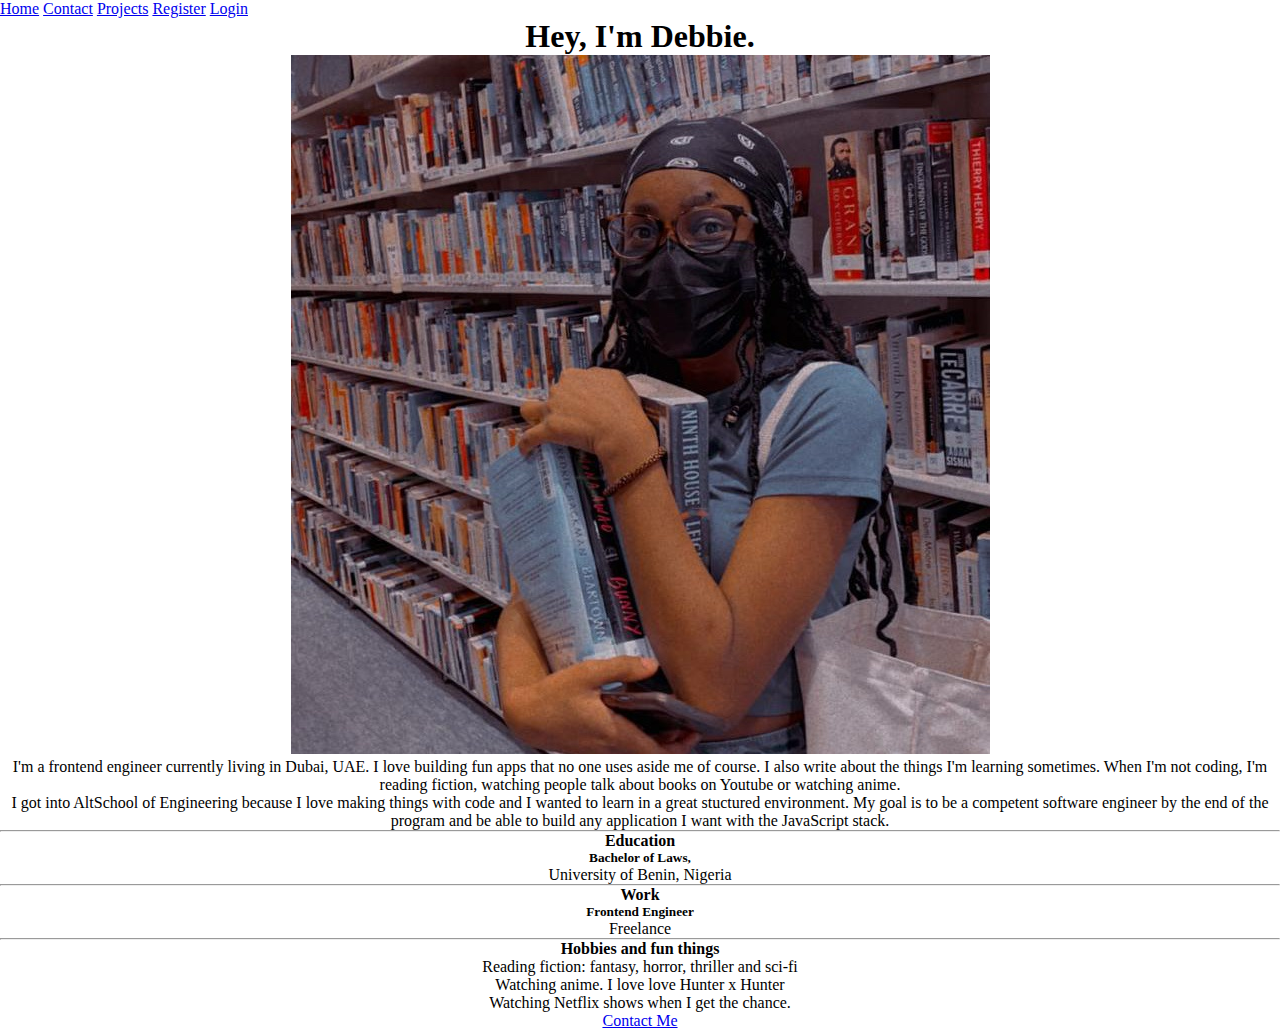
==== index.html @ a8f2173e "added all the prelim content" ====
<!DOCTYPE html>
<html lang="en">
<head>
    <meta charset="UTF-8">
    <meta http-equiv="X-UA-Compatible" content="IE=edge">
    <meta name="viewport" content="width=device-width, initial-scale=1.0">
    <title>Debbie - Frontend Developer</title>
    <link rel="stylesheet" href="/style.css">
</head>
<body>
    <nav class="navbar">
        <ul>
            <a href="index.html">Home</a> 
            <a href="contact.html">Contact</a> 
            <a href="calculator.html">Projects</a>
            <a href="register.html">Register</a>
            <a href="login.html">Login</a>
        </ul>
    </nav>


    <main>
        <h1>Hey, I'm Debbie.</h1>
        <img src="debbie.jpg" alt="a photo of debbie">
        <p>I'm a frontend engineer currently living in Dubai, UAE. I love building fun apps that no one uses aside me of course. I also write about the things I'm learning sometimes. When I'm not coding, I'm reading fiction, watching people talk about books on Youtube or watching anime.</p>
        <p>I got into AltSchool of Engineering because I love making things with code and I wanted to learn in a great stuctured environment. My goal is to be a competent software engineer by the end of the program and be able to build any application I want with the JavaScript stack.</p>


        <hr>
        <h4>Education</h4>
        <h5>Bachelor of Laws,</h5> 
        <p>University of Benin, Nigeria</p>

        <hr>
        <h4>Work</h4>
        <h5>Frontend Engineer</h5> 
        <p>Freelance</p>

        <hr>
        <h4>Hobbies and fun things</h4>
        <ul>
            <li>Reading fiction: fantasy, horror, thriller and sci-fi</li>
            <li>Watching anime. I love love Hunter x Hunter</li>
            <li>Watching Netflix shows when I get the chance. </li>
        </ul>
        <a href="contact.html">Contact Me</a>
    </main>
    
    




</body>
</html>
---- style.css ----
* {
    padding: 0;
    margin: 0;
}

/* Homepage styles */
main {
    text-align: center;
}
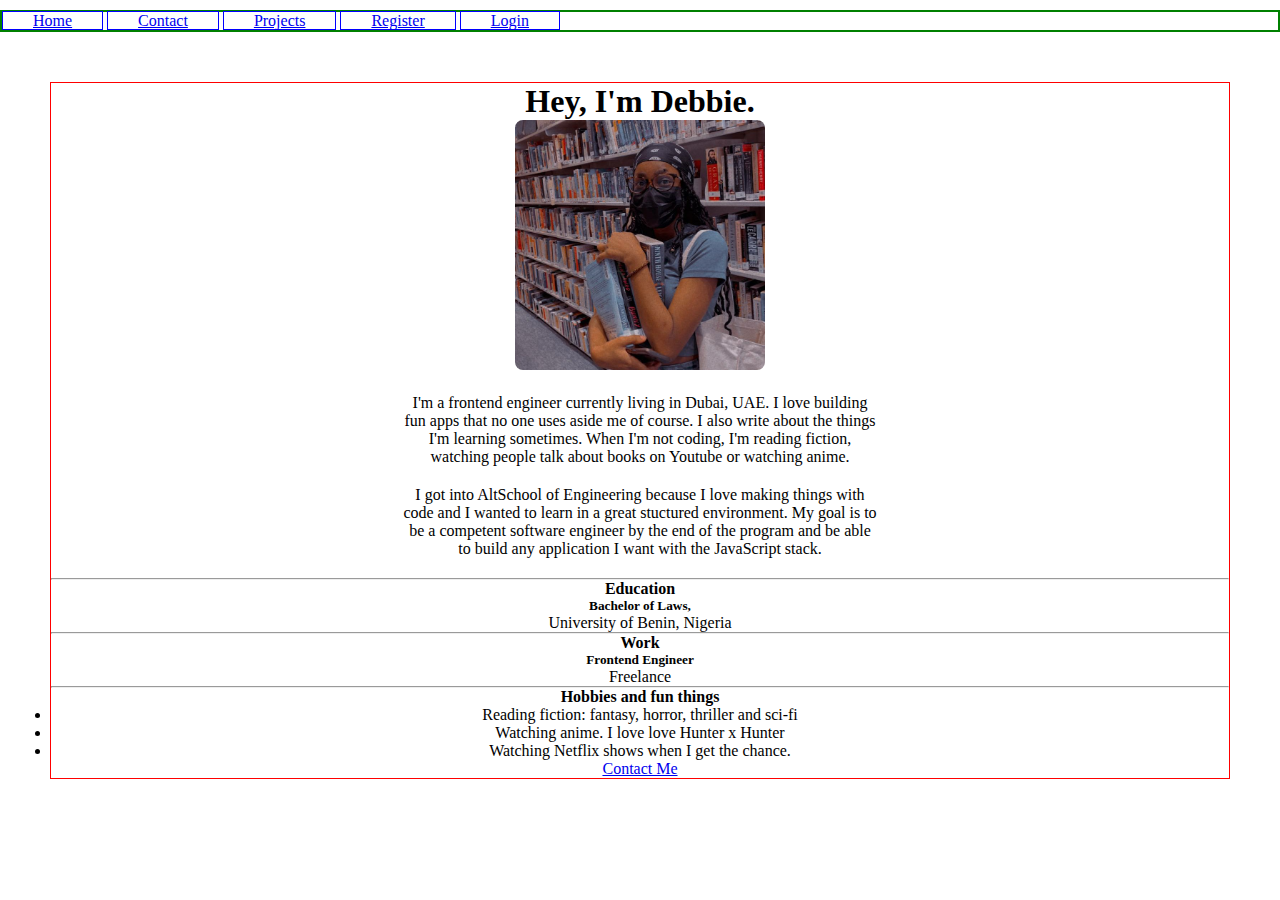
==== commit 7c95e72d: "added some basic styling" ====
--- a/index.html
+++ b/index.html
@@ -22,8 +22,8 @@
     <main>
         <h1>Hey, I'm Debbie.</h1>
         <img src="debbie.jpg" alt="a photo of debbie">
-        <p>I'm a frontend engineer currently living in Dubai, UAE. I love building fun apps that no one uses aside me of course. I also write about the things I'm learning sometimes. When I'm not coding, I'm reading fiction, watching people talk about books on Youtube or watching anime.</p>
-        <p>I got into AltSchool of Engineering because I love making things with code and I wanted to learn in a great stuctured environment. My goal is to be a competent software engineer by the end of the program and be able to build any application I want with the JavaScript stack.</p>
+        <p class="about-me">I'm a frontend engineer currently living in Dubai, UAE. I love building fun apps that no one uses aside me of course. I also write about the things I'm learning sometimes. When I'm not coding, I'm reading fiction, watching people talk about books on Youtube or watching anime.</p>
+        <p class="about-me">I got into AltSchool of Engineering because I love making things with code and I wanted to learn in a great stuctured environment. My goal is to be a competent software engineer by the end of the program and be able to build any application I want with the JavaScript stack.</p>
 
 
         <hr>
--- a/style.css
+++ b/style.css
@@ -4,6 +4,64 @@
 }
 
 /* Homepage styles */
+nav {
+    margin-top: 10px;
+    border: 2px solid green;
+}
+
+nav a {
+    padding-left: 30px;
+    padding-right: 30px;
+    border: 1px solid blue;
+}
+
 main {
     text-align: center;
-}+    border: 1px solid red;
+    margin: 50px;
+}
+
+.about-me {
+    margin: 20px 350px 20px 350px;
+}
+
+hr {
+    width: 
+}
+
+img {
+    height: 250px;
+    width: 250px;
+    border-radius: 8px;
+}
+
+/* Form styles  */
+input[type=text], select, textarea {
+    width: 100%;
+    padding: 12px;
+    border: 1px solid #ccc;
+    border-radius: 4px;
+    box-sizing: border-box;
+    margin-top: 6px;
+    margin-bottom: 16px;
+    resize: vertical;
+}
+
+#submit {
+    background-color: #04AA6D;
+    color: white;
+    padding: 12px 20px;
+    border: none;
+    border-radius: 4px;
+    cursor: pointer;
+}
+
+#submit:hover {
+    background-color: #45a049;
+}
+
+.form-container {
+    border-radius: 5px;
+    background-color: #f2f2f2;
+    padding: 20px;
+  }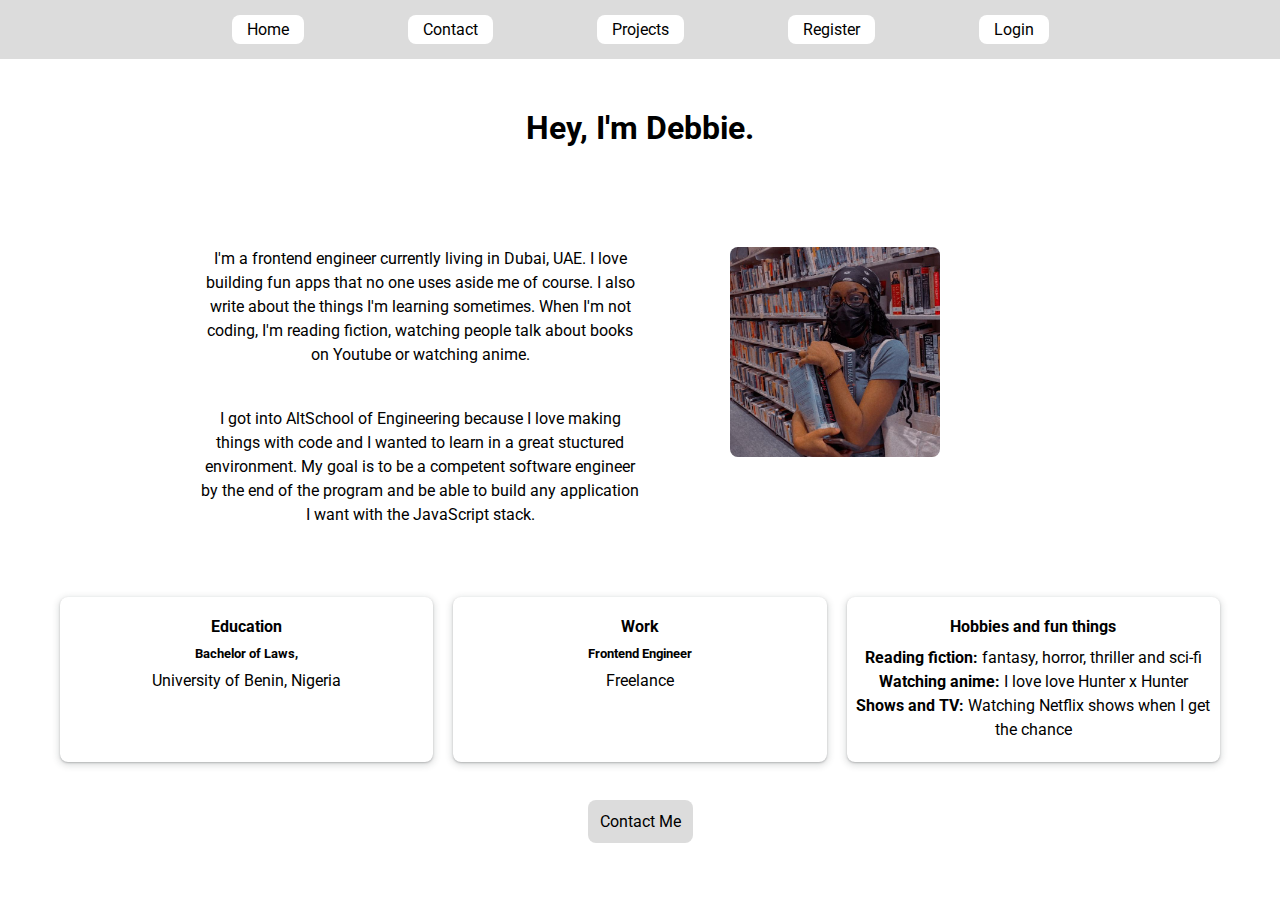
==== commit d429d525: "added some more styling and fixed the forms" ====
--- a/index.html
+++ b/index.html
@@ -6,6 +6,9 @@
     <meta name="viewport" content="width=device-width, initial-scale=1.0">
     <title>Debbie - Frontend Developer</title>
     <link rel="stylesheet" href="/style.css">
+    <link rel="preconnect" href="https://fonts.googleapis.com">
+    <link rel="preconnect" href="https://fonts.gstatic.com" crossorigin>
+    <link href="https://fonts.googleapis.com/css2?family=Open+Sans:ital,wght@0,300;0,400;0,500;1,300;1,400;1,500&family=Roboto:wght@300;400;500&display=swap" rel="stylesheet">
 </head>
 <body>
     <nav class="navbar">
@@ -21,30 +24,44 @@
 
     <main>
         <h1>Hey, I'm Debbie.</h1>
-        <img src="debbie.jpg" alt="a photo of debbie">
-        <p class="about-me">I'm a frontend engineer currently living in Dubai, UAE. I love building fun apps that no one uses aside me of course. I also write about the things I'm learning sometimes. When I'm not coding, I'm reading fiction, watching people talk about books on Youtube or watching anime.</p>
-        <p class="about-me">I got into AltSchool of Engineering because I love making things with code and I wanted to learn in a great stuctured environment. My goal is to be a competent software engineer by the end of the program and be able to build any application I want with the JavaScript stack.</p>
+        <div class="row">
+            <div class="column">
+                <p class="about-me">I'm a frontend engineer currently living in Dubai, UAE. I love building fun apps that no one uses aside me of course. I also write about the things I'm learning sometimes. When I'm not coding, I'm reading fiction, watching people talk about books on Youtube or watching anime.</p>
+                <p class="about-me">I got into AltSchool of Engineering because I love making things with code and I wanted to learn in a great stuctured environment. My goal is to be a competent software engineer by the end of the program and be able to build any application I want with the JavaScript stack.</p>
+            </div>
+
+            <div class="column">
+                <img src="debbie.jpg" alt="a photo of debbie"> 
+            </div>
+        </div>
+        
+        <div class="info-row">
+            <div class="col">
+                <h4>Education</h4>
+                <h5>Bachelor of Laws,</h5> 
+                <p>University of Benin, Nigeria</p>
+            </div>
+            <div class="col">
+                <h4>Work</h4>
+                <h5>Frontend Engineer</h5> 
+                <p>Freelance</p>
+            </div>
+            <div class="col">
+                <h4>Hobbies and fun things</h4>
+                <ul>
+                    <li><span>Reading fiction:</span> fantasy, horror, thriller and sci-fi</li>
+                    <li><span>Watching anime:</span> I love love Hunter x Hunter</li>
+                    <li><span>Shows and TV: </span>Watching Netflix shows when I get the chance </li>
+                </ul>
+            </div>
+        </div>
 
 
-        <hr>
-        <h4>Education</h4>
-        <h5>Bachelor of Laws,</h5> 
-        <p>University of Benin, Nigeria</p>
+    </main>
 
-        <hr>
-        <h4>Work</h4>
-        <h5>Frontend Engineer</h5> 
-        <p>Freelance</p>
-
-        <hr>
-        <h4>Hobbies and fun things</h4>
-        <ul>
-            <li>Reading fiction: fantasy, horror, thriller and sci-fi</li>
-            <li>Watching anime. I love love Hunter x Hunter</li>
-            <li>Watching Netflix shows when I get the chance. </li>
-        </ul>
+    <footer class="footer">
         <a href="contact.html">Contact Me</a>
-    </main>
+    </footer>
     
     
 
--- a/style.css
+++ b/style.css
@@ -1,42 +1,118 @@
 * {
     padding: 0;
     margin: 0;
+    font-family: 'Open Sans', sans-serif;
+    font-family: 'Roboto', sans-serif;
+    
 }
 
-/* Homepage styles */
+/* Navigation bar styles */
 nav {
-    margin-top: 10px;
-    border: 2px solid green;
+    padding-top: 20px;
+    padding-bottom: 20px;
+    padding-right: 0;
+    text-align: center;
+    background-color: gainsboro
 }
 
 nav a {
-    padding-left: 30px;
-    padding-right: 30px;
-    border: 1px solid blue;
+    padding: 5px  15px 5px 15px;
+    margin-left: 50px;
+    margin-right: 50px;
+    border-radius: 8px;
+    text-decoration: none;
+    color: black;
+    background-color: white;
+    border-radius: 8px;
+    
 }
 
+ul {
+    list-style: none;
+}
+
+/* Main content styles */
 main {
     text-align: center;
-    border: 1px solid red;
+    /* border: 1px solid red; */
     margin: 50px;
 }
 
-.about-me {
-    margin: 20px 350px 20px 350px;
+.row {
+    display: flex;
 }
 
-hr {
-    width: 
+.info-row {
+    display: flex;
+    
+}
+
+.col {
+    flex: 33.33%;
+    padding-top: 20px;
+    padding-bottom: 20px;
+    box-shadow: rgba(60, 64, 67, 0.3) 0px 1px 2px 0px, rgba(60, 64, 67, 0.15) 0px 2px 6px 2px;
+    margin-left: 10px;
+    margin-right: 10px;
+    border-radius: 8px;
+}
+
+.col h4, h5 {
+    padding-bottom: 10px;
+}
+
+span {
+    font-weight: bold;
+}
+
+li {
+    line-height: 1.5;
+}
+
+
+.column {
+    flex: 50%;
+    /* border: 3px solid green; */
+    height: 300px;
+    padding-top: 50px;
+    margin-bottom: 50px;
+    margin-top: 50px;
+}
+
+.column:nth-child(1) {
+    /* border: 3px solid red; */
+    line-height: 1.5;
 }
 
 img {
-    height: 250px;
-    width: 250px;
+    /* border: 2px solid greenyellow; */
+    margin-right: 200px;
+}
+
+.about-me {
+    margin-bottom: 40px;
+    margin-left: 150px;
+}
+
+img {
+    height: 210px;
+    width: 210px;
     border-radius: 8px;
 }
 
 /* Form styles  */
-input[type=text], select, textarea {
+h3 {
+    text-align: center;
+    padding-top: 50px;
+    padding-bottom: 50px;
+}
+
+.form-container {
+    margin-left: 300px;
+    margin-right: 300px;
+}
+
+input[type=text], input[type=email], input[type=password], input[type=number], select, textarea {
     width: 100%;
     padding: 12px;
     border: 1px solid #ccc;
@@ -64,4 +140,19 @@
     border-radius: 5px;
     background-color: #f2f2f2;
     padding: 20px;
-  }+}
+
+
+/* Footer styles  */
+footer {
+    text-align: center;
+    margin-bottom: 50px;
+}
+
+footer a {
+    background-color: gainsboro;
+    padding: 12px;
+    border-radius: 8px;
+    text-decoration: none;
+    color:black;
+}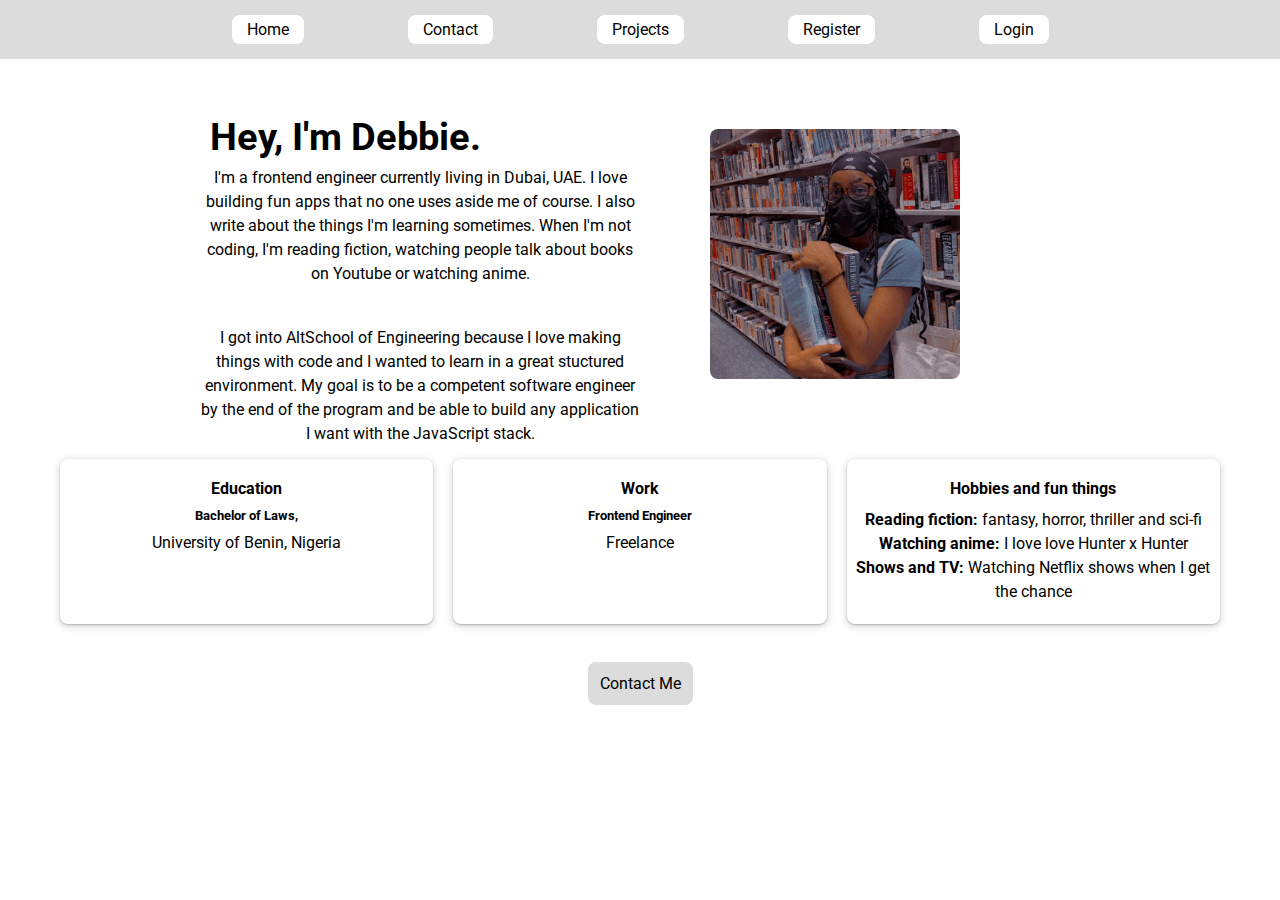
==== commit f6b7845a: "fixed h1 and image" ====
--- a/index.html
+++ b/index.html
@@ -23,9 +23,10 @@
 
 
     <main>
-        <h1>Hey, I'm Debbie.</h1>
+        
         <div class="row">
             <div class="column">
+                <h1>Hey, I'm Debbie.</h1>
                 <p class="about-me">I'm a frontend engineer currently living in Dubai, UAE. I love building fun apps that no one uses aside me of course. I also write about the things I'm learning sometimes. When I'm not coding, I'm reading fiction, watching people talk about books on Youtube or watching anime.</p>
                 <p class="about-me">I got into AltSchool of Engineering because I love making things with code and I wanted to learn in a great stuctured environment. My goal is to be a competent software engineer by the end of the program and be able to build any application I want with the JavaScript stack.</p>
             </div>
--- a/style.css
+++ b/style.css
@@ -47,6 +47,11 @@
     
 }
 
+h1 {
+    text-align: center;
+    font-size: 38px;
+}
+
 .col {
     flex: 33.33%;
     padding-top: 20px;
@@ -74,9 +79,8 @@
     flex: 50%;
     /* border: 3px solid green; */
     height: 300px;
-    padding-top: 50px;
     margin-bottom: 50px;
-    margin-top: 50px;
+    
 }
 
 .column:nth-child(1) {
@@ -86,6 +90,7 @@
 
 img {
     /* border: 2px solid greenyellow; */
+    margin-top: 20px;
     margin-right: 200px;
 }
 
@@ -95,8 +100,8 @@
 }
 
 img {
-    height: 210px;
-    width: 210px;
+    height: 250px;
+    width: 250px;
     border-radius: 8px;
 }
 
@@ -108,8 +113,11 @@
 }
 
 .form-container {
-    margin-left: 300px;
-    margin-right: 300px;
+    margin-left: 350px;
+    margin-right: 350px;
+    border-radius: 5px;
+    background-color: #f2f2f2;
+    padding: 20px;
 }
 
 input[type=text], input[type=email], input[type=password], input[type=number], select, textarea {
@@ -136,12 +144,6 @@
     background-color: #45a049;
 }
 
-.form-container {
-    border-radius: 5px;
-    background-color: #f2f2f2;
-    padding: 20px;
-}
-
 
 /* Footer styles  */
 footer {
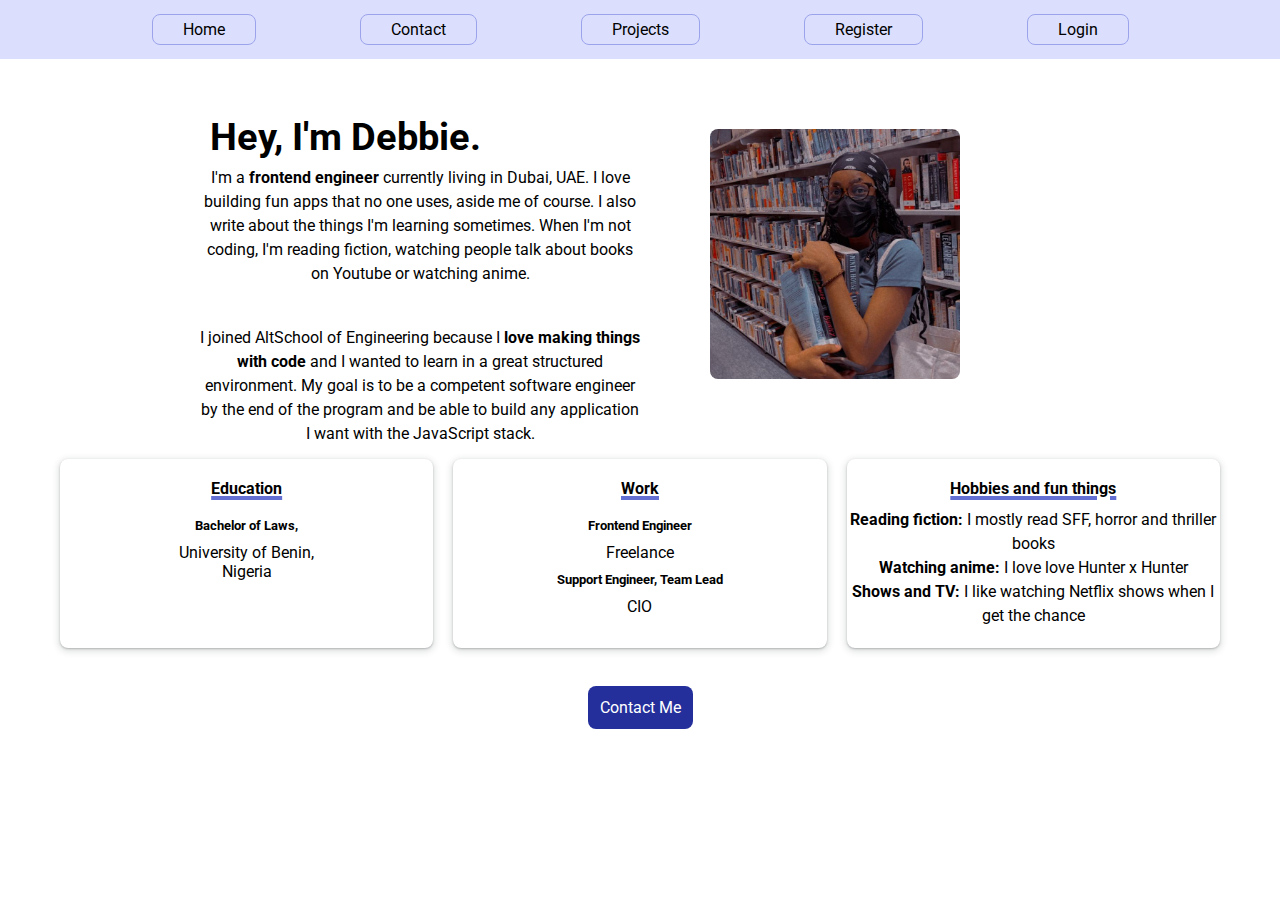
==== commit 236edacc: "fixed the header" ====
--- a/index.html
+++ b/index.html
@@ -27,8 +27,8 @@
         <div class="row">
             <div class="column">
                 <h1>Hey, I'm Debbie.</h1>
-                <p class="about-me">I'm a frontend engineer currently living in Dubai, UAE. I love building fun apps that no one uses aside me of course. I also write about the things I'm learning sometimes. When I'm not coding, I'm reading fiction, watching people talk about books on Youtube or watching anime.</p>
-                <p class="about-me">I got into AltSchool of Engineering because I love making things with code and I wanted to learn in a great stuctured environment. My goal is to be a competent software engineer by the end of the program and be able to build any application I want with the JavaScript stack.</p>
+                <p class="about-me">I'm a <span id="keywords">frontend engineer</span> currently living in Dubai, UAE. I love building fun apps that no one uses, aside me of course. I also write about the things I'm learning sometimes. When I'm not coding, I'm reading fiction, watching people talk about books on Youtube or watching anime.</p>
+                <p class="about-me">I joined AltSchool of Engineering because I <span id="keywords">love making things with code</span> and I wanted to learn in a great structured environment. My goal is to be a competent software engineer by the end of the program and be able to build any application I want with the JavaScript stack.</p>
             </div>
 
             <div class="column">
@@ -40,19 +40,21 @@
             <div class="col">
                 <h4>Education</h4>
                 <h5>Bachelor of Laws,</h5> 
-                <p>University of Benin, Nigeria</p>
+                <p>University of Benin, <br> Nigeria</p>
             </div>
             <div class="col">
                 <h4>Work</h4>
                 <h5>Frontend Engineer</h5> 
                 <p>Freelance</p>
+                <h5>Support Engineer, Team Lead</h5> 
+                <p>CIO</p>
             </div>
             <div class="col">
                 <h4>Hobbies and fun things</h4>
                 <ul>
-                    <li><span>Reading fiction:</span> fantasy, horror, thriller and sci-fi</li>
+                    <li><span>Reading fiction:</span> I mostly read SFF, horror and thriller books</li>
                     <li><span>Watching anime:</span> I love love Hunter x Hunter</li>
-                    <li><span>Shows and TV: </span>Watching Netflix shows when I get the chance </li>
+                    <li><span>Shows and TV: </span> I like watching Netflix shows when I get the chance </li>
                 </ul>
             </div>
         </div>
--- a/style.css
+++ b/style.css
@@ -12,19 +12,22 @@
     padding-bottom: 20px;
     padding-right: 0;
     text-align: center;
-    background-color: gainsboro
+    background-color: #DBDFFD;
 }
 
 nav a {
-    padding: 5px  15px 5px 15px;
+    padding: 5px  30px 5px 30px;
     margin-left: 50px;
     margin-right: 50px;
     border-radius: 8px;
     text-decoration: none;
     color: black;
-    background-color: white;
+    border: 1px solid #9BA3EB;
     border-radius: 8px;
-    
+}
+
+nav a:hover {
+    background-color: #9BA3EB;
 }
 
 ul {
@@ -43,8 +46,7 @@
 }
 
 .info-row {
-    display: flex;
-    
+    display: flex; 
 }
 
 h1 {
@@ -68,6 +70,16 @@
 
 span {
     font-weight: bold;
+}
+
+.col h4 {
+    text-decoration: underline;
+    text-decoration-color: #646FD4;
+    text-decoration-thickness: 4px;
+}
+
+.col h5 {
+    padding-top: 10px;
 }
 
 li {
@@ -98,6 +110,7 @@
     margin-bottom: 40px;
     margin-left: 150px;
 }
+
 
 img {
     height: 250px;
@@ -132,16 +145,17 @@
 }
 
 #submit {
-    background-color: #04AA6D;
+    background-color: #242F9B;
+    padding: 10px 15px;
+    border-radius: 8px;
+    text-decoration: none;
     color: white;
-    padding: 12px 20px;
     border: none;
-    border-radius: 4px;
     cursor: pointer;
 }
 
 #submit:hover {
-    background-color: #45a049;
+    background-color: #9BA3EB;
 }
 
 
@@ -152,9 +166,10 @@
 }
 
 footer a {
-    background-color: gainsboro;
+    background-color: #242F9B;
     padding: 12px;
     border-radius: 8px;
     text-decoration: none;
-    color:black;
-}+    color: white;
+}
+
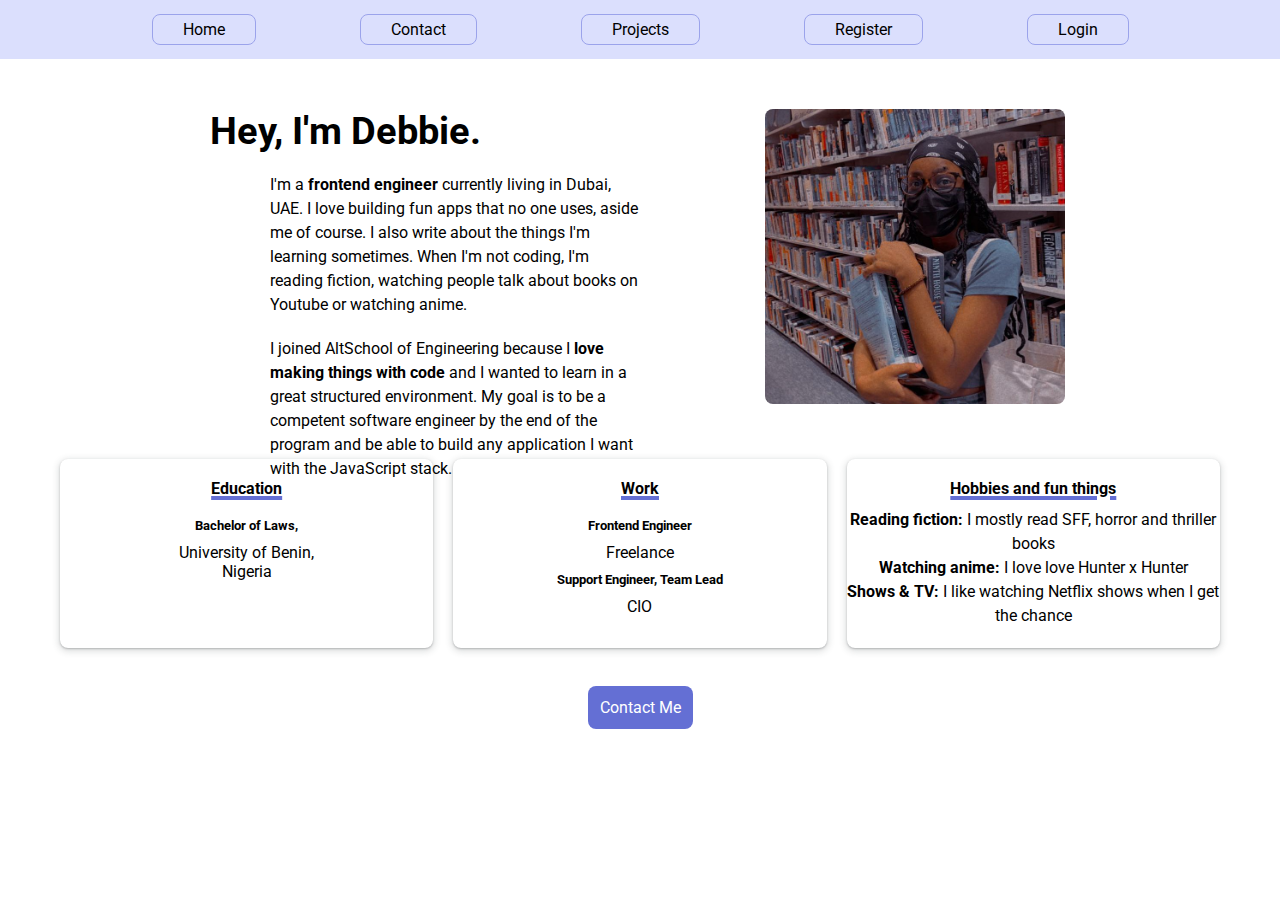
==== commit bbd42b98: "cleaned up the buttons" ====
--- a/index.html
+++ b/index.html
@@ -54,7 +54,7 @@
                 <ul>
                     <li><span>Reading fiction:</span> I mostly read SFF, horror and thriller books</li>
                     <li><span>Watching anime:</span> I love love Hunter x Hunter</li>
-                    <li><span>Shows and TV: </span> I like watching Netflix shows when I get the chance </li>
+                    <li><span>Shows & TV: </span> I like watching Netflix shows when I get the chance </li>
                 </ul>
             </div>
         </div>
--- a/style.css
+++ b/style.css
@@ -52,6 +52,7 @@
 h1 {
     text-align: center;
     font-size: 38px;
+    padding-bottom: 20px;
 }
 
 .col {
@@ -86,7 +87,6 @@
     line-height: 1.5;
 }
 
-
 .column {
     flex: 50%;
     /* border: 3px solid green; */
@@ -95,27 +95,25 @@
     
 }
 
-.column:nth-child(1) {
+.column p {
     /* border: 3px solid red; */
     line-height: 1.5;
+    padding-left: 70px;
+    margin-bottom: 20px;
+    text-align: left;
 }
 
 img {
     /* border: 2px solid greenyellow; */
-    margin-top: 20px;
-    margin-right: 200px;
+    margin-right: 40px;
+    height: 295px;
+    width: 300px;
+    border-radius: 8px;
 }
 
 .about-me {
     margin-bottom: 40px;
     margin-left: 150px;
-}
-
-
-img {
-    height: 250px;
-    width: 250px;
-    border-radius: 8px;
 }
 
 /* Form styles  */
@@ -126,8 +124,8 @@
 }
 
 .form-container {
-    margin-left: 350px;
-    margin-right: 350px;
+    margin-left: 270px;
+    margin-right: 270px;
     border-radius: 5px;
     background-color: #f2f2f2;
     padding: 20px;
@@ -145,7 +143,7 @@
 }
 
 #submit {
-    background-color: #242F9B;
+    background-color: #646FD4;;
     padding: 10px 15px;
     border-radius: 8px;
     text-decoration: none;
@@ -166,7 +164,7 @@
 }
 
 footer a {
-    background-color: #242F9B;
+    background-color: #646FD4;
     padding: 12px;
     border-radius: 8px;
     text-decoration: none;
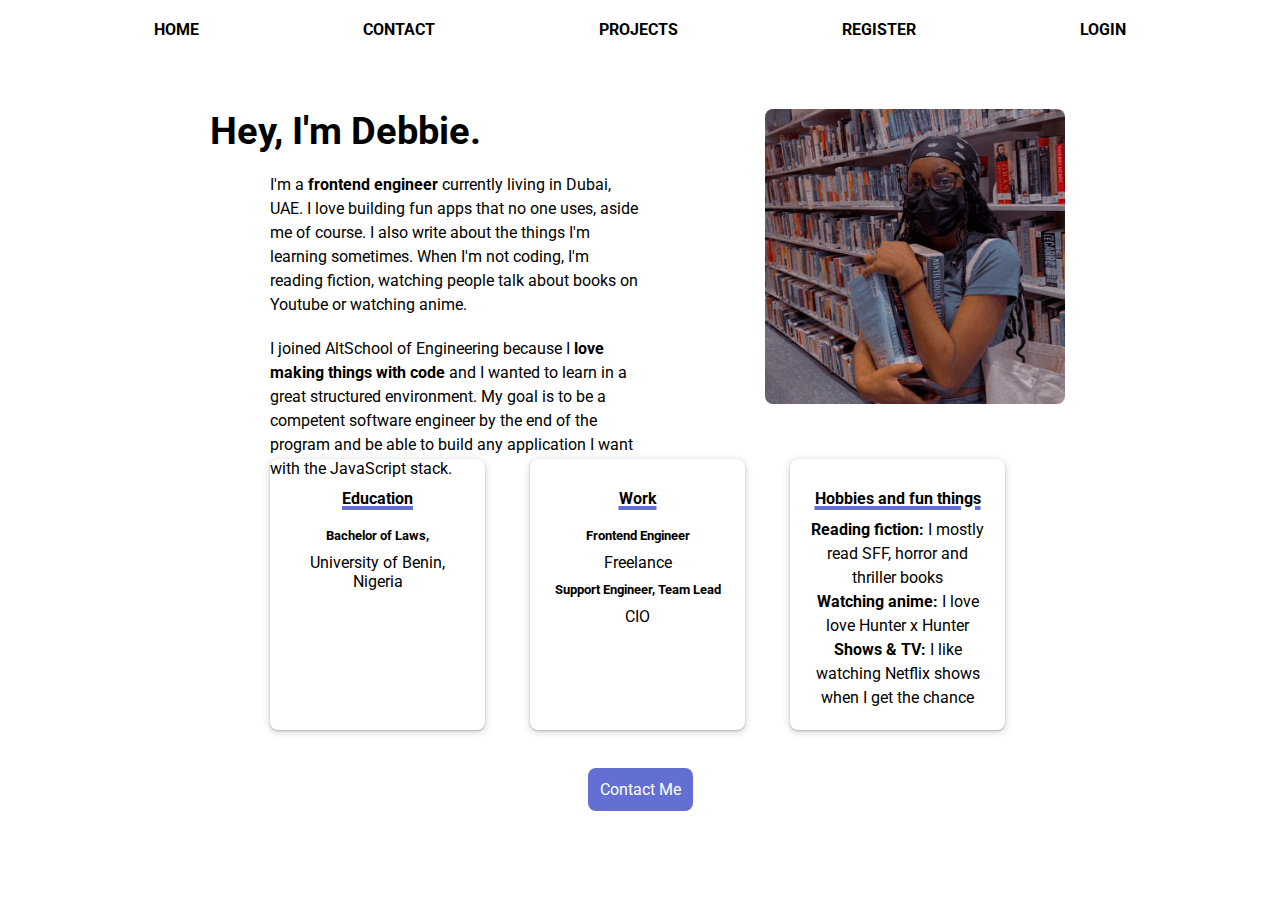
==== commit bd19c6f6: "wrapped everything up and made the designs cleaner" ====
--- a/index.html
+++ b/index.html
@@ -13,11 +13,11 @@
 <body>
     <nav class="navbar">
         <ul>
-            <a href="index.html">Home</a> 
-            <a href="contact.html">Contact</a> 
-            <a href="calculator.html">Projects</a>
-            <a href="register.html">Register</a>
-            <a href="login.html">Login</a>
+            <a href="index.html">HOME</a> 
+            <a href="contact.html">CONTACT</a> 
+            <a href="calculator.html">PROJECTS</a>
+            <a href="register.html">REGISTER</a>
+            <a href="login.html">LOGIN</a>
         </ul>
     </nav>
 
--- a/style.css
+++ b/style.css
@@ -12,7 +12,7 @@
     padding-bottom: 20px;
     padding-right: 0;
     text-align: center;
-    background-color: #DBDFFD;
+    background-color: white;
 }
 
 nav a {
@@ -22,7 +22,7 @@
     border-radius: 8px;
     text-decoration: none;
     color: black;
-    border: 1px solid #9BA3EB;
+    font-weight: bold;
     border-radius: 8px;
 }
 
@@ -47,6 +47,8 @@
 
 .info-row {
     display: flex; 
+    padding-left: 200px;
+    padding-right: 200px;
 }
 
 h1 {
@@ -57,12 +59,16 @@
 
 .col {
     flex: 33.33%;
-    padding-top: 20px;
+    padding-top: 30px;
     padding-bottom: 20px;
     box-shadow: rgba(60, 64, 67, 0.3) 0px 1px 2px 0px, rgba(60, 64, 67, 0.15) 0px 2px 6px 2px;
-    margin-left: 10px;
-    margin-right: 10px;
     border-radius: 8px;
+    max-width: 300px;
+    width: 100%;
+    margin-right: 25px;
+    margin-left: 20px;
+    padding-left: 20px;
+    padding-right: 20px;
 }
 
 .col h4, h5 {
